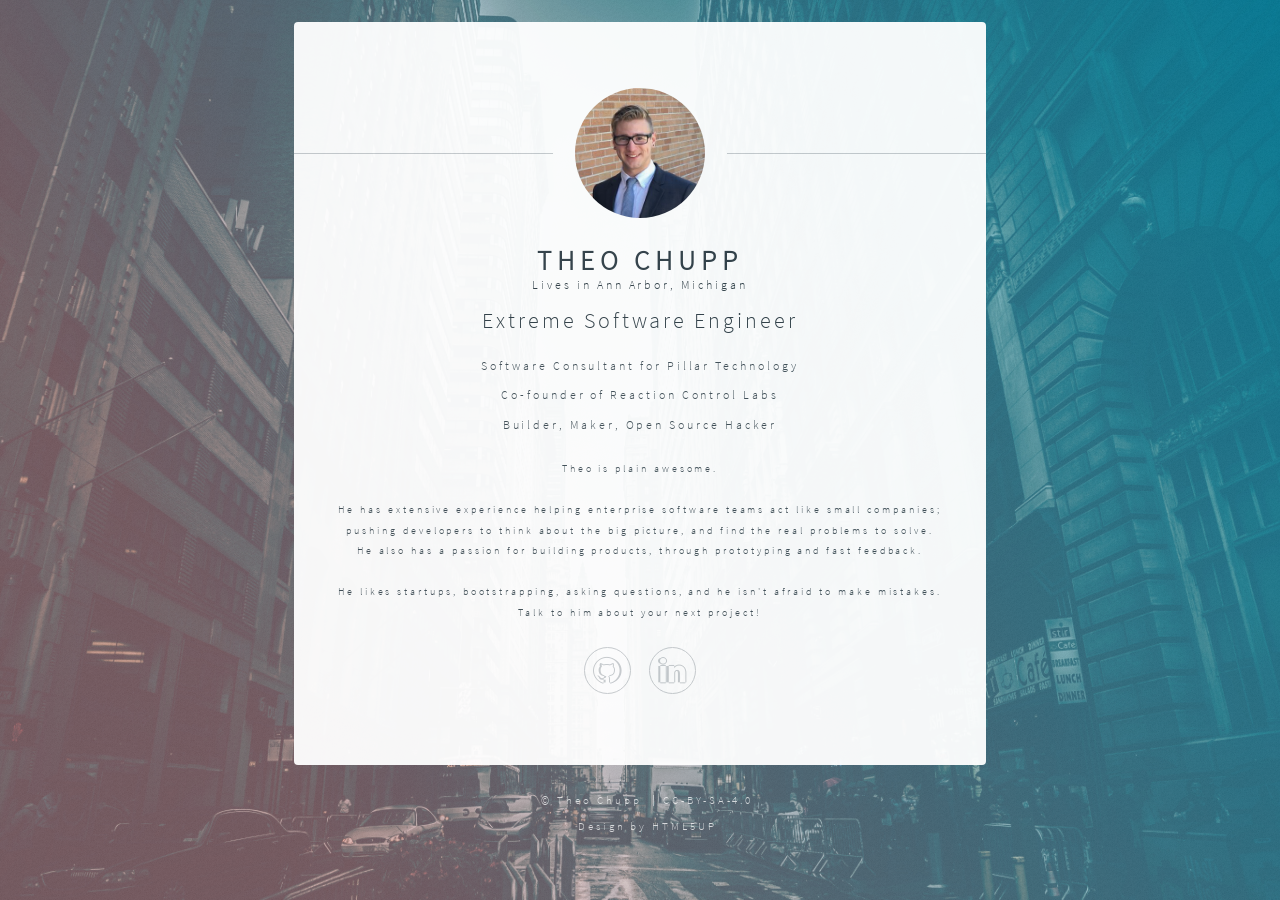
==== index.html @ e64e0e4c "Publishing to gh-pages" ====
<!DOCTYPE HTML>

<html lang="en-us">
  <head>
  <title>Theo Chupp</title>
  <meta charset="utf-8" />
  <meta name="viewport" content="width=device-width, initial-scale=1" />
  <meta name="description" content="">
  <meta name="author" content="">
  <meta name="generator" content="Hugo 0.36.1" />
  
    <link rel="icon" href="/images/icons/favicon.ico" type="image/x-icon" sizes="16x16 32x32" />
  
  
  
  <link rel="apple-touch-icon-precomposed" href="/images/icons/apple.png" />

  <link rel="stylesheet" href="/assets/css/main.css" />

  
    <link rel="stylesheet" href="/assets/css/page.css" />
  

  
    <link rel="stylesheet" href="/assets/css/font-awesome.min.css" />
  

  

  
  
  

  <noscript><link rel="stylesheet" href="/assets/css/noscript.css" /></noscript>
</head>

  <body class="is-loading">

    
      <div id="wrapper">

        
          <section id="main">
            <header>
              <span class="avatar"><img src="/images/avatars/Theo.jpeg" alt="avatar" height="130" width="130" ></span>
              <h1 class="name">
                
                  Theo Chupp
                
              </h1>
              
                <h5 class=location>Lives in Ann Arbor, Michigan</h5>
              

              
                <h2 class="position">Extreme Software Engineer</h2>
              

              
              <ul>
                
                  <li>Software Consultant for <a href="https://pillartechnology.com/">Pillar Technology</a></li>
                
                  <li>Co-founder of <a href="http://reactioncontrollabs.com/">Reaction Control Labs</a></li>
                
                  <li>Builder, Maker, Open Source <a href="https://tclchiam.github.io/oxidize-go/">Hacker</a></li>
                
              </ul>
              

              
                <span class="biography"><pre><code>Theo is plain awesome.

He has extensive experience helping enterprise software teams act like small companies;
pushing developers to think about the big picture, and find the real problems to solve.
He also has a passion for building products, through prototyping and fast feedback.

He likes startups, bootstrapping, asking questions, and he isn't afraid to make mistakes.
Talk to him about your next project!
</code></pre>
</span>
              
            </header>

            <footer>
              <ul class="icons">
                
                  <li><a href="https://github.com/tclchiam" class="fa-github" target="_blank">Github</a></li>
                
                  <li><a href="https://www.linkedin.com/in/theo-chupp" class="fa-linkedin" target="_blank">LinkedIn</a></li>
                
              </ul>
              
            </footer>
          </section>

        
          <footer id="footer">
  <ul class="copyright">
    <li>&copy; 
      
        Theo Chupp
      </li>
    <li>
      
        <a href="https://creativecommons.org/licenses/by-sa/4.0/legalcode">CC-BY-SA-4.0</a>
      </li>
  </ul>
  
    <ul class="credit copyright">
      
        <li>Design by <a href="https://html5up.net">HTML5UP</a></li>
      
    </ul>
   

</footer>


      </div>
    

<script>
  if ('addEventListener' in window) {
    window.addEventListener('load', function() { document.body.className = document.body.className.replace(/\bis-loading\b/, ''); });
    document.body.className += (navigator.userAgent.match(/(MSIE|rv:11\.0)/) ? ' is-ie' : '');
  }
</script>









  

  </body>
</html>
---- assets/css/main.css ----
@charset "UTF-8";
@import url("source-sans-pro-300-family.css");
/*
	Identity by HTML5 UP
	html5up.net | @n33co
	Free for personal and commercial use under the CCA 3.0 license (html5up.net/license)
*/
/* Reset */
html, body, div, span, applet, object, iframe, h1, h2, h3, h4, h5, h6, p, blockquote, pre, a, abbr, acronym, address, big, cite, code, del, dfn, em, img, ins, kbd, q, s, samp, small, strike, strong, sub, sup, tt, var, b, u, i, center, dl, dt, dd, ol, ul, li, fieldset, form, label, legend, table, caption, tbody, tfoot, thead, tr, th, td, article, aside, canvas, details, embed, figure, figcaption, footer, header, hgroup, menu, nav, output, ruby, section, summary, time, mark, audio, video {
  margin: 0;
  padding: 0;
  border: 0;
  font-size: 100%;
  font: inherit;
  vertical-align: baseline; }

article, aside, details, figcaption, figure, footer, header, hgroup, menu, nav, section {
  display: block; }

body {
  line-height: 1; }

ol, ul {
  list-style: none; }

blockquote, q {
  quotes: none; }

blockquote:before, blockquote:after, q:before, q:after {
  content: '';
  content: none; }

table {
  border-collapse: collapse;
  border-spacing: 0; }

body {
  -webkit-text-size-adjust: none; }

/* Box Model */
*, *:before, *:after {
  -moz-box-sizing: border-box;
  -webkit-box-sizing: border-box;
  box-sizing: border-box; }

/* Type */
body, input, select, textarea {
  color: #414f57;
  font-family: "Source Sans Pro", Helvetica, sans-serif;
  font-size: 14pt;
  font-weight: 300;
  line-height: 2;
  letter-spacing: 0.2em; }
  @media screen and (max-width: 1680px) {
    body, input, select, textarea {
      font-size: 11pt; } }
  @media screen and (max-width: 480px) {
    body, input, select, textarea {
      font-size: 10pt;
      line-height: 1.75; } }

a {
  -moz-transition: color 0.2s ease, border-color 0.2s ease;
  -webkit-transition: color 0.2s ease, border-color 0.2s ease;
  -ms-transition: color 0.2s ease, border-color 0.2s ease;
  transition: color 0.2s ease, border-color 0.2s ease;
  color: inherit;
  text-decoration: none; }
  a:before {
    -moz-transition: color 0.2s ease, text-shadow 0.2s ease;
    -webkit-transition: color 0.2s ease, text-shadow 0.2s ease;
    -ms-transition: color 0.2s ease, text-shadow 0.2s ease;
    transition: color 0.2s ease, text-shadow 0.2s ease; }
  a:hover {
    color: #ff7496;
    text-decoration: underline; }

strong, b {
  color: #313f47; }

em, i {
  font-style: italic; }

p {
  margin: 0 0 1.5em 0; }

h1, h2, h3, h4, h5, h6 {
  color: #313f47;
  line-height: 1.5;
  margin: 0 0 0.75em 0; }
  h1 a, h2 a, h3 a, h4 a, h5 a, h6 a {
    color: inherit;
    text-decoration: none; }

h1 {
  font-size: 1.85em;
  letter-spacing: 0.22em;
  margin: 0 0 0.525em 0; }
  h1.name {
    text-transform: uppercase; }

h2 {
  font-size: 1.5em; }

h3 {
  font-size: 1.25em; }

h4 {
  font-size: 1em; }

h5, li {
  font-size: 0.85em; }

h6, .biography {
  font-size: 0.7em; }

@media screen and (max-width: 480px) {
  h1 {
    font-size: 1.65em; } }
sub {
  font-size: 0.8em;
  position: relative;
  top: 0.5em; }

sup {
  font-size: 0.8em;
  position: relative;
  top: -0.5em; }

hr {
  border: 0;
  border-bottom: solid 1px #c8cccf;
  margin: 1.5em 0; }

/* Form */
form {
  margin: 0 0 1.5em 0; }
  form > .field {
    margin: 0 0 1.5em 0; }
    form > .field > :last-child {
      margin-bottom: 0; }

label {
  color: #313f47;
  display: block;
  font-size: 0.9em;
  margin: 0 0 0.75em 0; }

input:not([type]),
input[type="password"],
input[type="email"],
input[type="tel"],
select,
textarea {
  -moz-appearance: none;
  -webkit-appearance: none;
  -ms-appearance: none;
  appearance: none;
  border-radius: 4px;
  border: solid 1px #c8cccf;
  color: inherit;
  display: block;
  outline: 0;
  padding: 0 1em;
  text-decoration: none;
  width: 100%; }
  input:not([type]):invalid,
  input[type="password"]:invalid,
  input[type="email"]:invalid,
  input[type="tel"]:invalid,
  select:invalid,
  textarea:invalid {
    box-shadow: none; }
  input:not([type]):focus,
  input[type="password"]:focus,
  input[type="email"]:focus,
  input[type="tel"]:focus,
  select:focus,
  textarea:focus {
    border-color: #ff7496; }

.select-wrapper {
  text-decoration: none;
  display: block;
  position: relative; }
  .select-wrapper:before {
    content: "";
    -moz-osx-font-smoothing: grayscale;
    -webkit-font-smoothing: antialiased;
    font-family: FontAwesome;
    font-style: normal;
    font-weight: normal;
    text-transform: none !important; }
  .select-wrapper:before {
    color: #c8cccf;
    display: block;
    height: 2.75em;
    line-height: 2.75em;
    pointer-events: none;
    position: absolute;
    right: 0;
    text-align: center;
    top: 0;
    width: 2.75em; }
  .select-wrapper select::-ms-expand {
    display: none; }

input:not([type]),
input[type="password"],
input[type="email"],
select {
  height: 2.75em; }

textarea {
  padding: 0.75em 1em; }

input[type="checkbox"],
input[type="radio"] {
  -moz-appearance: none;
  -webkit-appearance: none;
  -ms-appearance: none;
  appearance: none;
  display: block;
  float: left;
  margin-right: -2em;
  opacity: 0;
  width: 1em;
  z-index: -1; }
  input[type="checkbox"] + label,
  input[type="radio"] + label {
    text-decoration: none;
    color: #414f57;
    cursor: pointer;
    display: inline-block;
    font-size: 1em;
    font-weight: 300;
    padding-left: 2.4em;
    padding-right: 0.75em;
    position: relative; }
    input[type="checkbox"] + label:before,
    input[type="radio"] + label:before {
      -moz-osx-font-smoothing: grayscale;
      -webkit-font-smoothing: antialiased;
      font-family: FontAwesome;
      font-style: normal;
      font-weight: normal;
      text-transform: none !important; }
    input[type="checkbox"] + label:before,
    input[type="radio"] + label:before {
      border-radius: 4px;
      border: solid 1px #c8cccf;
      content: '';
      display: inline-block;
      height: 1.65em;
      left: 0;
      line-height: 1.58125em;
      position: absolute;
      text-align: center;
      top: 0.15em;
      width: 1.65em; }
  input[type="checkbox"]:checked + label:before,
  input[type="radio"]:checked + label:before {
    color: #ff7496;
    content: '\f00c'; }
  input[type="checkbox"]:focus + label:before,
  input[type="radio"]:focus + label:before {
    border-color: #ff7496; }

input[type="checkbox"] + label:before {
  border-radius: 4px; }

input[type="radio"] + label:before {
  border-radius: 100%; }

::-webkit-input-placeholder {
  color: #616f77 !important;
  opacity: 1.0; }

:-moz-placeholder {
  color: #616f77 !important;
  opacity: 1.0; }

::-moz-placeholder {
  color: #616f77 !important;
  opacity: 1.0; }

:-ms-input-placeholder {
  color: #616f77 !important;
  opacity: 1.0; }

.formerize-placeholder {
  color: #616f77 !important;
  opacity: 1.0; }

.grecaptcha-badge {
  display: none; }

/* Icon */
.icon {
  text-decoration: none;
  position: relative;
  border-bottom: none; }
  .icon:before {
    -moz-osx-font-smoothing: grayscale;
    -webkit-font-smoothing: antialiased;
    font-family: FontAwesome;
    font-style: normal;
    font-weight: normal;
    text-transform: none !important; }
  .icon > .label {
    display: none; }

/* List */
ol {
  list-style: decimal;
  margin: 0 0 1.5em 0;
  padding-left: 1.25em; }
  ol li {
    padding-left: 0.25em; }

ul {
  list-style: none;
  margin: 0 0 1.125em 0; }
  ul li {
    padding-bottom: 0.375em; }
  ul.alt {
    padding-left: 0; }
    ul.alt li {
      border-top: solid 1px #c8cccf;
      padding: 0.5em 0; }
      ul.alt li:first-child {
        border-top: 0;
        padding-top: 0; }
  ul.icons {
    cursor: default;
    list-style: none;
    padding-left: 0; }
    ul.icons li {
      display: inline-block;
      padding: 0.675em 0.5em; }
      ul.icons li a {
        text-decoration: none;
        position: relative;
        display: block;
        width: 3.75em;
        height: 3.75em;
        border-radius: 100%;
        border: solid 1px #c8cccf;
        line-height: 3.75em;
        overflow: hidden;
        text-align: center;
        text-indent: 3.75em;
        white-space: nowrap; }
        ul.icons li a:before {
          -moz-osx-font-smoothing: grayscale;
          -webkit-font-smoothing: antialiased;
          font-family: FontAwesome;
          font-style: normal;
          font-weight: normal;
          text-transform: none !important; }
        ul.icons li a:before {
          color: #ffffff;
          text-shadow: 1.25px 0px 0px #c8cccf, -1.25px 0px 0px #c8cccf, 0px 1.25px 0px #c8cccf, 0px -1.25px 0px #c8cccf; }
        ul.icons li a:hover:before {
          text-shadow: 1.25px 0px 0px #ff7496, -1.25px 0px 0px #ff7496, 0px 1.25px 0px #ff7496, 0px -1.25px 0px #ff7496; }
        ul.icons li a:before {
          position: absolute;
          top: 0;
          left: 0;
          width: inherit;
          height: inherit;
          font-size: 1.85rem;
          line-height: inherit;
          text-align: center;
          text-indent: 0; }
        ul.icons li a:hover {
          border-color: #ff7496; }
    @media screen and (max-width: 480px) {
      ul.icons li a:before {
        font-size: 1.5rem; } }
  ul.actions {
    cursor: default;
    list-style: none;
    padding-left: 0; }
    ul.actions li {
      display: inline-block;
      padding: 0 0.75em 0 0;
      vertical-align: middle; }
      ul.actions li:last-child {
        padding-right: 0; }

dl {
  margin: 0 0 1.5em 0; }
  dl dt {
    display: block;
    margin: 0 0 0.75em 0; }
  dl dd {
    margin-left: 1.5em; }

/* Button */
input[type="submit"],
input[type="reset"],
input[type="button"],
button,
.button {
  -moz-appearance: none;
  -webkit-appearance: none;
  -ms-appearance: none;
  appearance: none;
  -moz-transition: background-color 0.2s ease-in-out, border-color 0.2s ease-in-out, color 0.2s ease-in-out;
  -webkit-transition: background-color 0.2s ease-in-out, border-color 0.2s ease-in-out, color 0.2s ease-in-out;
  -ms-transition: background-color 0.2s ease-in-out, border-color 0.2s ease-in-out, color 0.2s ease-in-out;
  transition: background-color 0.2s ease-in-out, border-color 0.2s ease-in-out, color 0.2s ease-in-out;
  display: inline-block;
  height: 2.75em;
  line-height: 2.75em;
  padding: 0 1.5em;
  background-color: transparent;
  border-radius: 4px;
  border: solid 1px #c8cccf;
  color: #414f57 !important;
  cursor: pointer;
  text-align: center;
  text-decoration: none;
  white-space: nowrap; }
  input[type="submit"]:hover,
  input[type="reset"]:hover,
  input[type="button"]:hover,
  button:hover,
  .button:hover {
    border-color: #ff7496;
    color: #ff7496 !important; }
  input[type="submit"].icon,
  input[type="reset"].icon,
  input[type="button"].icon,
  button.icon,
  .button.icon {
    padding-left: 1.35em; }
    input[type="submit"].icon:before,
    input[type="reset"].icon:before,
    input[type="button"].icon:before,
    button.icon:before,
    .button.icon:before {
      margin-right: 0.5em; }
  input[type="submit"].fit,
  input[type="reset"].fit,
  input[type="button"].fit,
  button.fit,
  .button.fit {
    display: block;
    width: 100%;
    margin: 0 0 0.75em 0; }
  input[type="submit"].small,
  input[type="reset"].small,
  input[type="button"].small,
  button.small,
  .button.small {
    font-size: 0.8em; }
  input[type="submit"].big,
  input[type="reset"].big,
  input[type="button"].big,
  button.big,
  .button.big {
    font-size: 1.35em; }
  input[type="submit"].disabled, input[type="submit"]:disabled,
  input[type="reset"].disabled,
  input[type="reset"]:disabled,
  input[type="button"].disabled,
  input[type="button"]:disabled,
  button.disabled,
  button:disabled,
  .button.disabled,
  .button:disabled {
    -moz-pointer-events: none;
    -webkit-pointer-events: none;
    -ms-pointer-events: none;
    pointer-events: none;
    opacity: 0.5; }

/* Main */
#main {
  position: relative;
  max-width: 60%;
  min-width: 27em;
  padding: 4.5em 3em 3em 3em ;
  background: #ffffff;
  border-radius: 4px;
  cursor: default;
  opacity: 0.95;
  text-align: center;
  -moz-transform-origin: 50% 50%;
  -webkit-transform-origin: 50% 50%;
  -ms-transform-origin: 50% 50%;
  transform-origin: 50% 50%;
  -moz-transform: rotateX(0deg);
  -webkit-transform: rotateX(0deg);
  -ms-transform: rotateX(0deg);
  transform: rotateX(0deg);
  -moz-transition: opacity 1s ease, -moz-transform 1s ease;
  -webkit-transition: opacity 1s ease, -webkit-transform 1s ease;
  -ms-transition: opacity 1s ease, -ms-transform 1s ease;
  transition: opacity 1s ease, transform 1s ease; }
  #main .avatar {
    position: relative;
    display: block;
    margin-bottom: 1.5em; }
    #main .avatar img {
      display: block;
      margin: 0 auto;
      border-radius: 100%;
      box-shadow: 0 0 0 1.5em #ffffff; }
    #main .avatar:before {
      content: '';
      display: block;
      position: absolute;
      top: 50%;
      left: -3em;
      width: calc(100% + 6em);
      height: 1px;
      z-index: -1;
      background: #c8cccf; }
  #main .name {
    font-weight: bold; }
  #main .location {
    display: block;
    margin-top: -1.5em;
    margin-bottom: 0.75em; }
  #main .biography {
    display: block;
    margin-bottom: 1.5em; }
  @media screen and (max-width: 480px) {
    #main {
      min-width: 0;
      width: 100%;
      padding: 4em 2em 2.5em 2em ; }
      #main .avatar:before {
        left: -2em;
        width: calc(100% + 4em); } }
  body.is-loading #main {
    opacity: 0;
    -moz-transform: rotateX(15deg);
    -webkit-transform: rotateX(15deg);
    -ms-transform: rotateX(15deg);
    transform: rotateX(15deg); }

/* Footer */
#footer {
  -moz-align-self: -moz-flex-end;
  -webkit-align-self: -webkit-flex-end;
  -ms-align-self: -ms-flex-end;
  align-self: flex-end;
  width: 100%;
  padding: 1.5em 0 0 0;
  color: rgba(255, 255, 255, 0.75);
  cursor: default;
  text-align: center; }
  #footer .copyright {
    margin: 0;
    padding: 0;
    font-size: 0.9em;
    list-style: none; }
    #footer .copyright li {
      display: inline-block;
      margin: 0 0 0 0.45em;
      padding: 0 0 0 0.85em;
      border-left: solid 1px rgba(255, 255, 255, 0.5);
      line-height: 1; }
      #footer .copyright li:first-child {
        border-left: 0; }

/* Wrapper */
#wrapper {
  display: -moz-flex;
  display: -webkit-flex;
  display: -ms-flex;
  display: flex;
  -moz-align-items: center;
  -webkit-align-items: center;
  -ms-align-items: center;
  align-items: center;
  -moz-justify-content: space-between;
  -webkit-justify-content: space-between;
  -ms-justify-content: space-between;
  justify-content: space-between;
  -moz-flex-direction: column;
  -webkit-flex-direction: column;
  -ms-flex-direction: column;
  flex-direction: column;
  -moz-perspective: 1000px;
  -webkit-perspective: 1000px;
  -ms-perspective: 1000px;
  perspective: 1000px;
  position: relative;
  min-height: 100%;
  padding: 1.5em;
  z-index: 2; }
  #wrapper > * {
    z-index: 1; }
  #wrapper:before {
    content: '';
    display: block; }
  @media screen and (max-width: 360px) {
    #wrapper {
      padding: 0.75em; } }
  body.is-ie #wrapper {
    height: 100%; }

/*# sourceMappingURL=main.css.map */
---- assets/css/page.css ----
html {
  min-height:100%;
}

body {
  min-height:100%;
  margin: 0;
  background-size: auto;
  background-repeat:     repeat,      no-repeat,   no-repeat;
  background-size:       100px 100px, cover,       cover;
  background-position:   top left,    center,      bottom;
  background-attachment: fixed,       fixed,       fixed;
  background-color: #032442;
  background-image: url("images/overlay.png"), -moz-linear-gradient(60deg, rgba(230, 140, 125, 0.5) 20%, rgba(0, 203, 230, 0.5)), url("images/bg.jpg");
  background-image: url("images/overlay.png"), -webkit-linear-gradient(60deg, rgba(230, 140, 125, 0.5) 20%, rgba(0, 203, 230, 0.5)), url("images/bg.jpg");
  background-image: url("images/overlay.png"), -ms-linear-gradient(60deg, rgba(230, 140, 125, 0.5) 20%, rgba(0, 203, 230, 0.5)), url("images/bg.jpg");
  background-image: url("images/overlay.png"), linear-gradient(60deg, rgba(230, 140, 125, 0.5) 20%, rgba(0, 203, 230, 0.5)), url("images/bg.jpg");
}
---- assets/css/noscript.css ----
/*
	Identity by HTML5 UP
	html5up.net | @n33co
	Free for personal and commercial use under the CCA 3.0 license (html5up.net/license)
*/
/* Basic */
body:after {
  display: none; }

/* Main */
#main {
  -moz-transform: none !important;
  -webkit-transform: none !important;
  -ms-transform: none !important;
  transform: none !important;
  opacity: 1 !important; }

/*# sourceMappingURL=noscript.css.map */
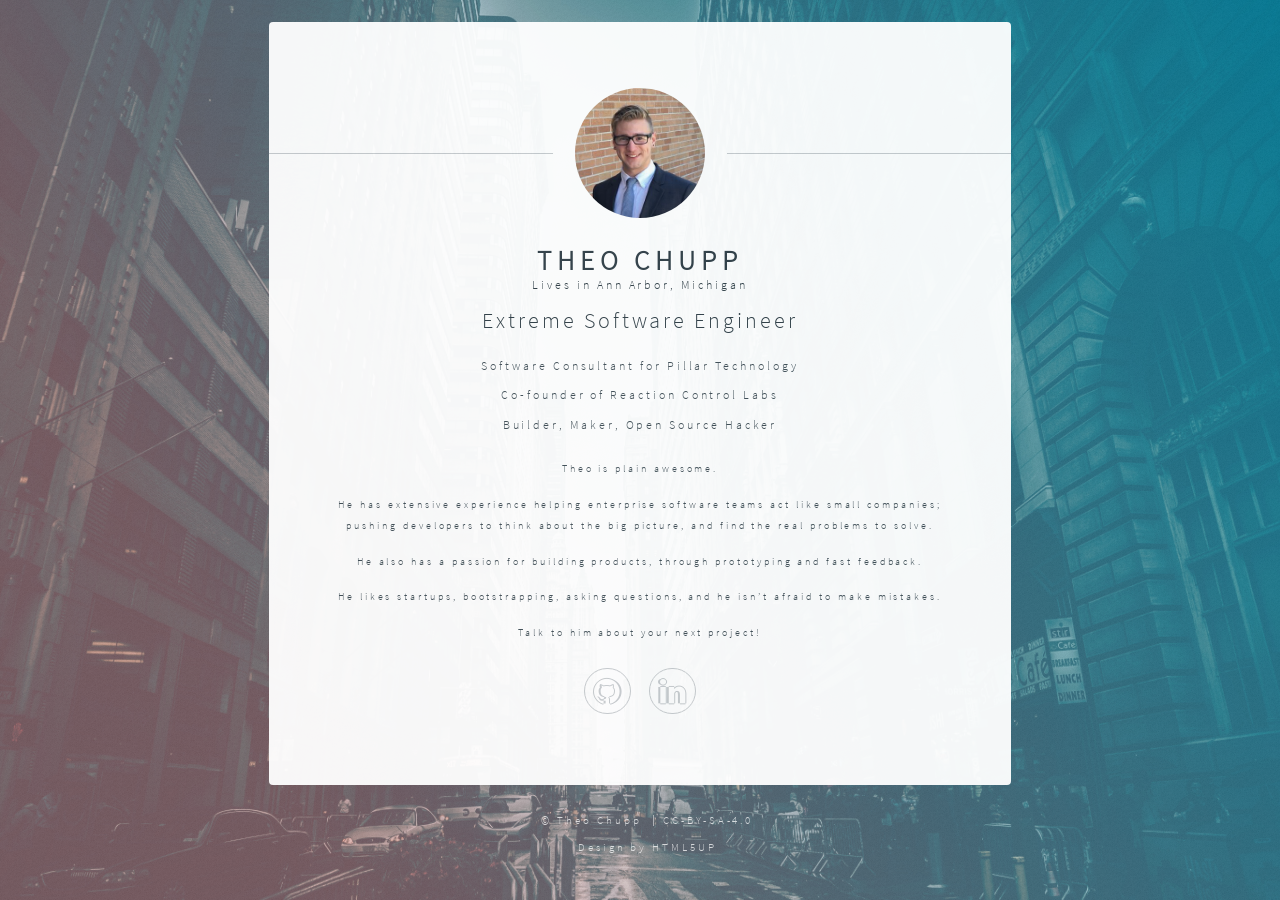
==== commit e47d5536: "Fixed formatting for mobile" ====
--- a/index.html
+++ b/index.html
@@ -69,15 +69,16 @@
               
 
               
-                <span class="biography"><pre><code>Theo is plain awesome.
+                <span class="biography"><p>Theo is plain awesome.</p>
 
-He has extensive experience helping enterprise software teams act like small companies;
-pushing developers to think about the big picture, and find the real problems to solve.
-He also has a passion for building products, through prototyping and fast feedback.
+<p>He has extensive experience helping enterprise software teams act like small companies;
+pushing developers to think about the big picture, and find the real problems to solve.</p>
 
-He likes startups, bootstrapping, asking questions, and he isn't afraid to make mistakes.
-Talk to him about your next project!
-</code></pre>
+<p>He also has a passion for building products, through prototyping and fast feedback.</p>
+
+<p>He likes startups, bootstrapping, asking questions, and he isn&rsquo;t afraid to make mistakes.</p>
+
+<p>Talk to him about your next project!</p>
 </span>
               
             </header>
--- a/assets/css/page.css
+++ b/assets/css/page.css
@@ -5,7 +5,6 @@
 body {
   min-height:100%;
   margin: 0;
-  background-size: auto;
   background-repeat:     repeat,      no-repeat,   no-repeat;
   background-size:       100px 100px, cover,       cover;
   background-position:   top left,    center,      bottom;
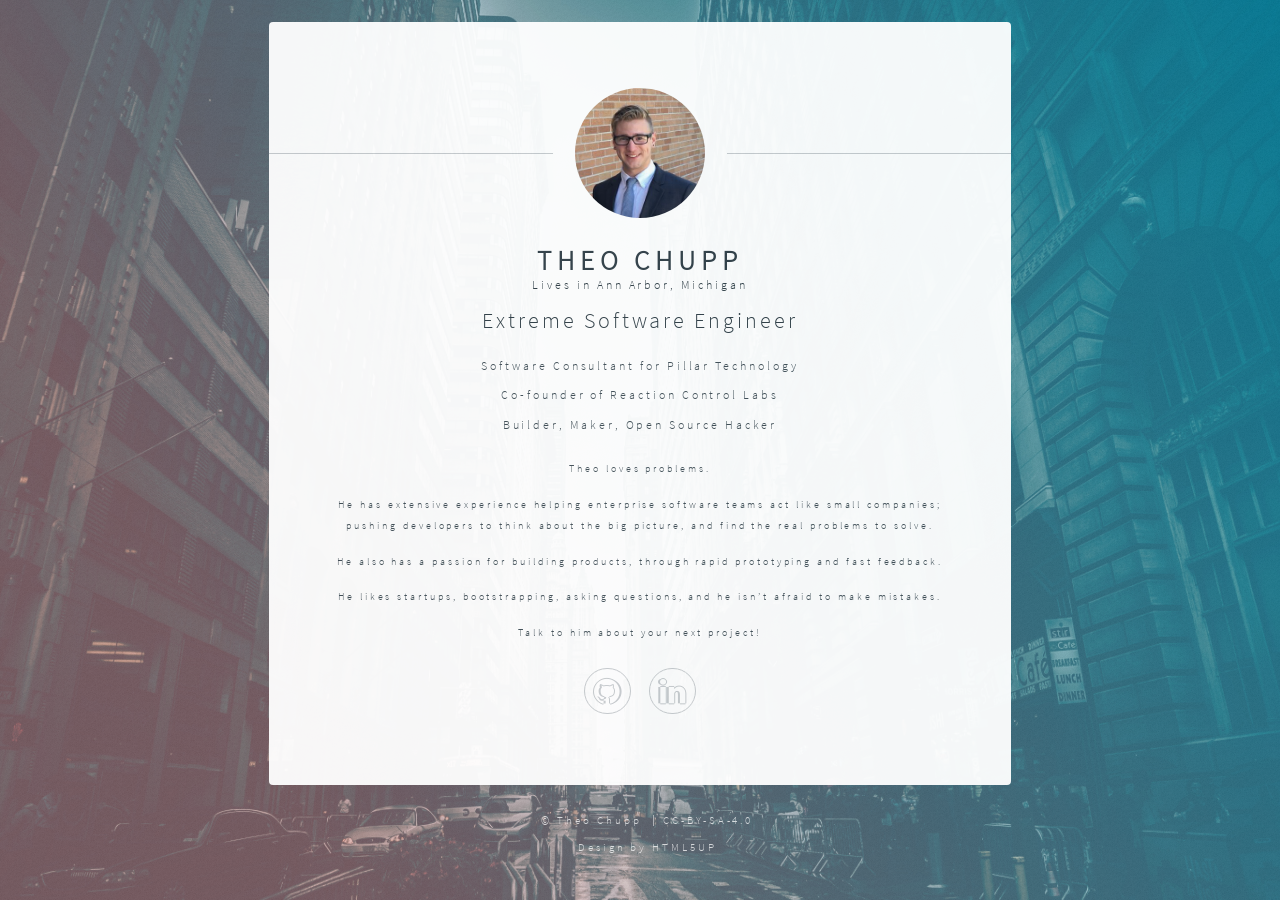
==== commit c7afa13a: "Publishing 13. [skip ci]" ====
--- a/index.html
+++ b/index.html
@@ -69,12 +69,12 @@
               
 
               
-                <span class="biography"><p>Theo is plain awesome.</p>
+                <span class="biography"><p>Theo loves problems.</p>
 
 <p>He has extensive experience helping enterprise software teams act like small companies;
 pushing developers to think about the big picture, and find the real problems to solve.</p>
 
-<p>He also has a passion for building products, through prototyping and fast feedback.</p>
+<p>He also has a passion for building products, through rapid prototyping and fast feedback.</p>
 
 <p>He likes startups, bootstrapping, asking questions, and he isn&rsquo;t afraid to make mistakes.</p>
 
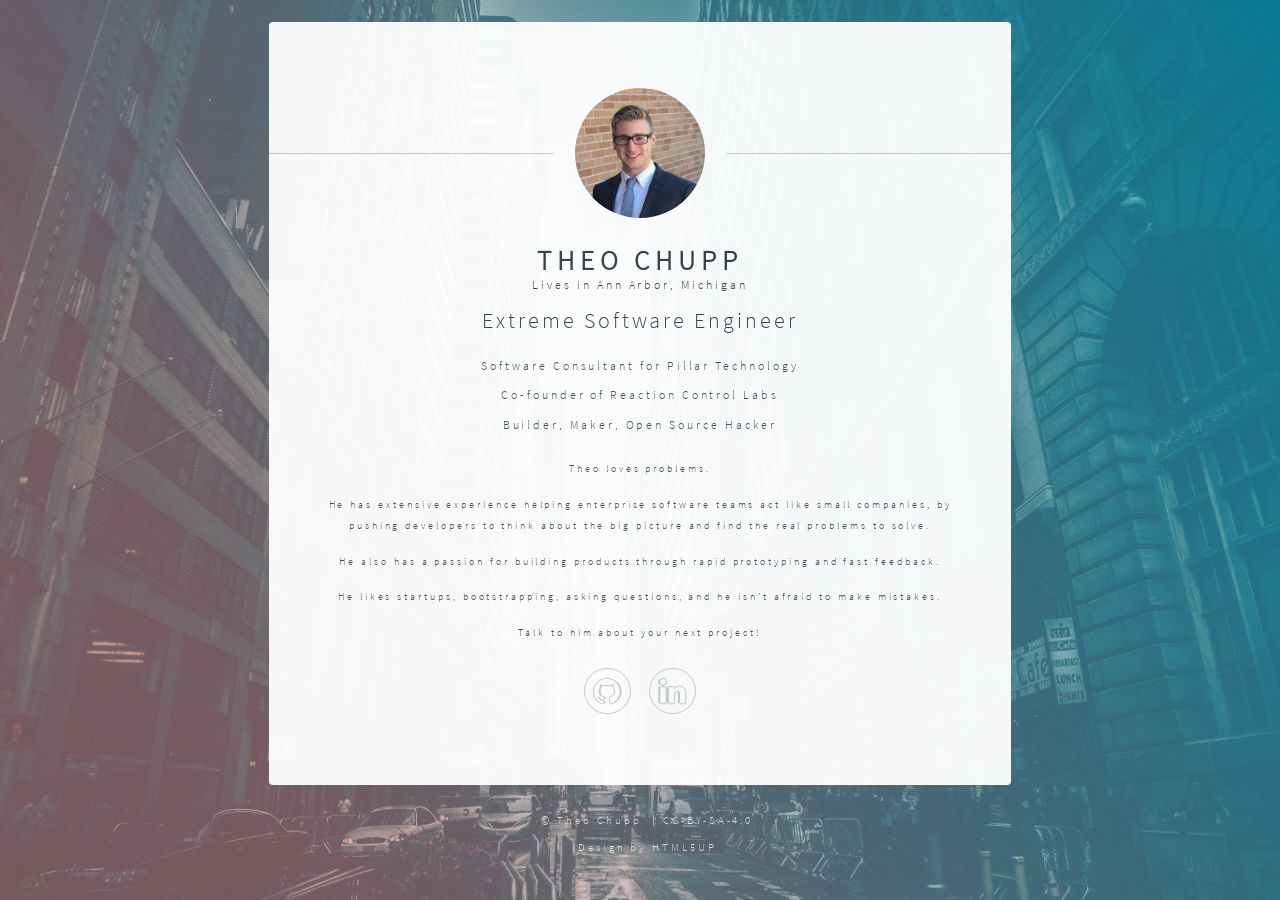
==== commit 92ae8aba: "Publishing 14. [skip ci]" ====
--- a/index.html
+++ b/index.html
@@ -71,10 +71,10 @@
               
                 <span class="biography"><p>Theo loves problems.</p>
 
-<p>He has extensive experience helping enterprise software teams act like small companies;
-pushing developers to think about the big picture, and find the real problems to solve.</p>
+<p>He has extensive experience helping enterprise software teams act like small companies,
+by pushing developers to think about the big picture and find the real problems to solve.</p>
 
-<p>He also has a passion for building products, through rapid prototyping and fast feedback.</p>
+<p>He also has a passion for building products through rapid prototyping and fast feedback.</p>
 
 <p>He likes startups, bootstrapping, asking questions, and he isn&rsquo;t afraid to make mistakes.</p>
 
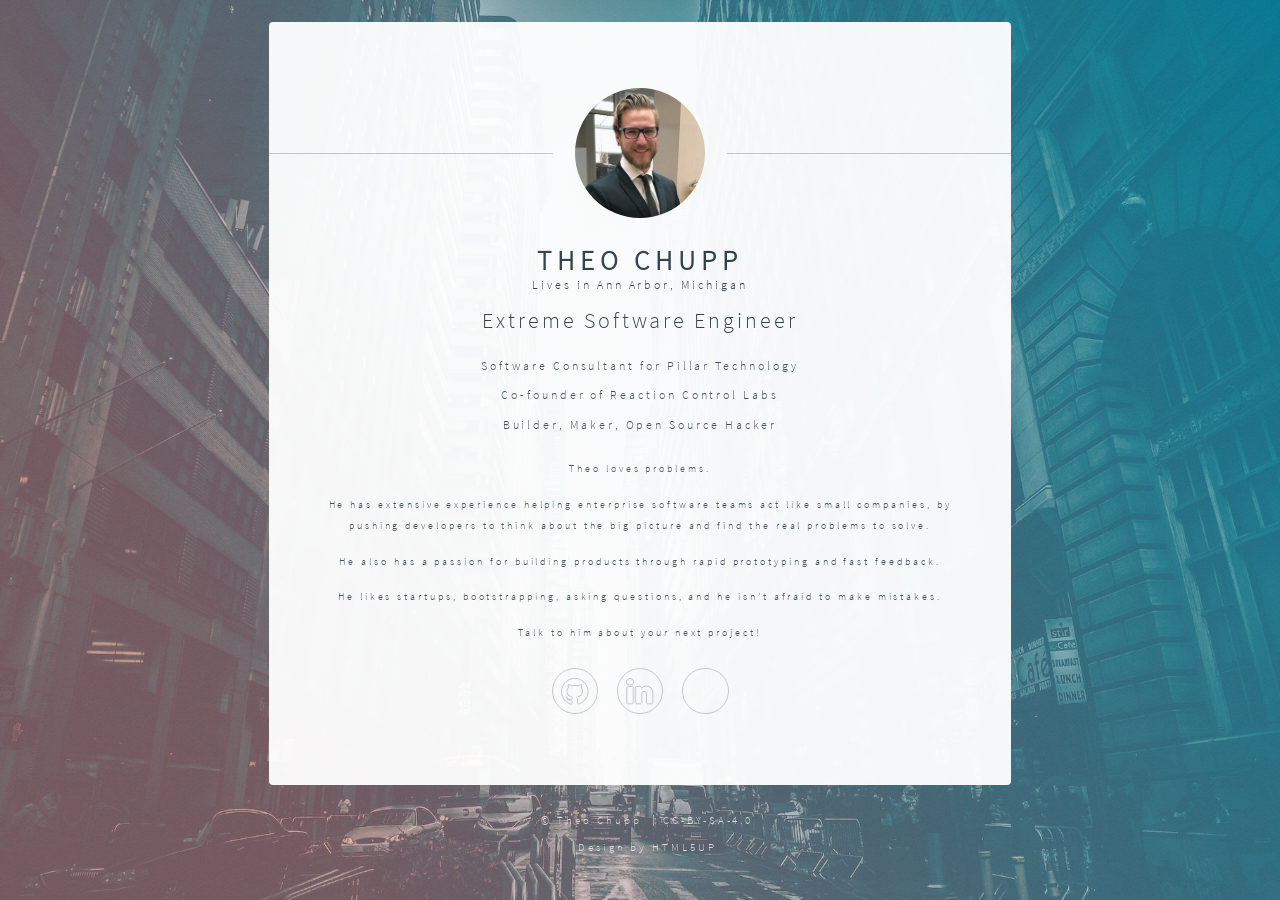
==== commit 765b5476: "Publishing 27. [skip ci]" ====
--- a/index.html
+++ b/index.html
@@ -7,7 +7,7 @@
   <meta name="viewport" content="width=device-width, initial-scale=1" />
   <meta name="description" content="">
   <meta name="author" content="">
-  <meta name="generator" content="Hugo 0.36.1" />
+  <meta name="generator" content="Hugo 0.49.2" />
   
     <link rel="icon" href="/images/icons/favicon.ico" type="image/x-icon" sizes="16x16 32x32" />
   
@@ -61,9 +61,9 @@
                 
                   <li>Software Consultant for <a href="https://pillartechnology.com/">Pillar Technology</a></li>
                 
-                  <li>Co-founder of <a href="http://reactioncontrollabs.com/">Reaction Control Labs</a></li>
+                  <li>Co-founder of <a href="https://rxnctrllabs.gitlab.io/">Reaction Control Labs</a></li>
                 
-                  <li>Builder, Maker, Open Source <a href="https://tclchiam.github.io/oxidize-go/">Hacker</a></li>
+                  <li>Builder, Maker, Open Source <a href="https://tchupp.github.io/oxidize-go/">Hacker</a></li>
                 
               </ul>
               
@@ -86,9 +86,11 @@
             <footer>
               <ul class="icons">
                 
-                  <li><a href="https://github.com/tclchiam" class="fa-github" target="_blank">Github</a></li>
+                  <li><a href="https://github.com/tchupp" class="fa-github" target="_blank">Github</a></li>
                 
                   <li><a href="https://www.linkedin.com/in/theo-chupp" class="fa-linkedin" target="_blank">LinkedIn</a></li>
+                
+                  <li><a href="https://dev.to/tchupp" class="fa-dev" target="_blank">Dev.to</a></li>
                 
               </ul>
               
